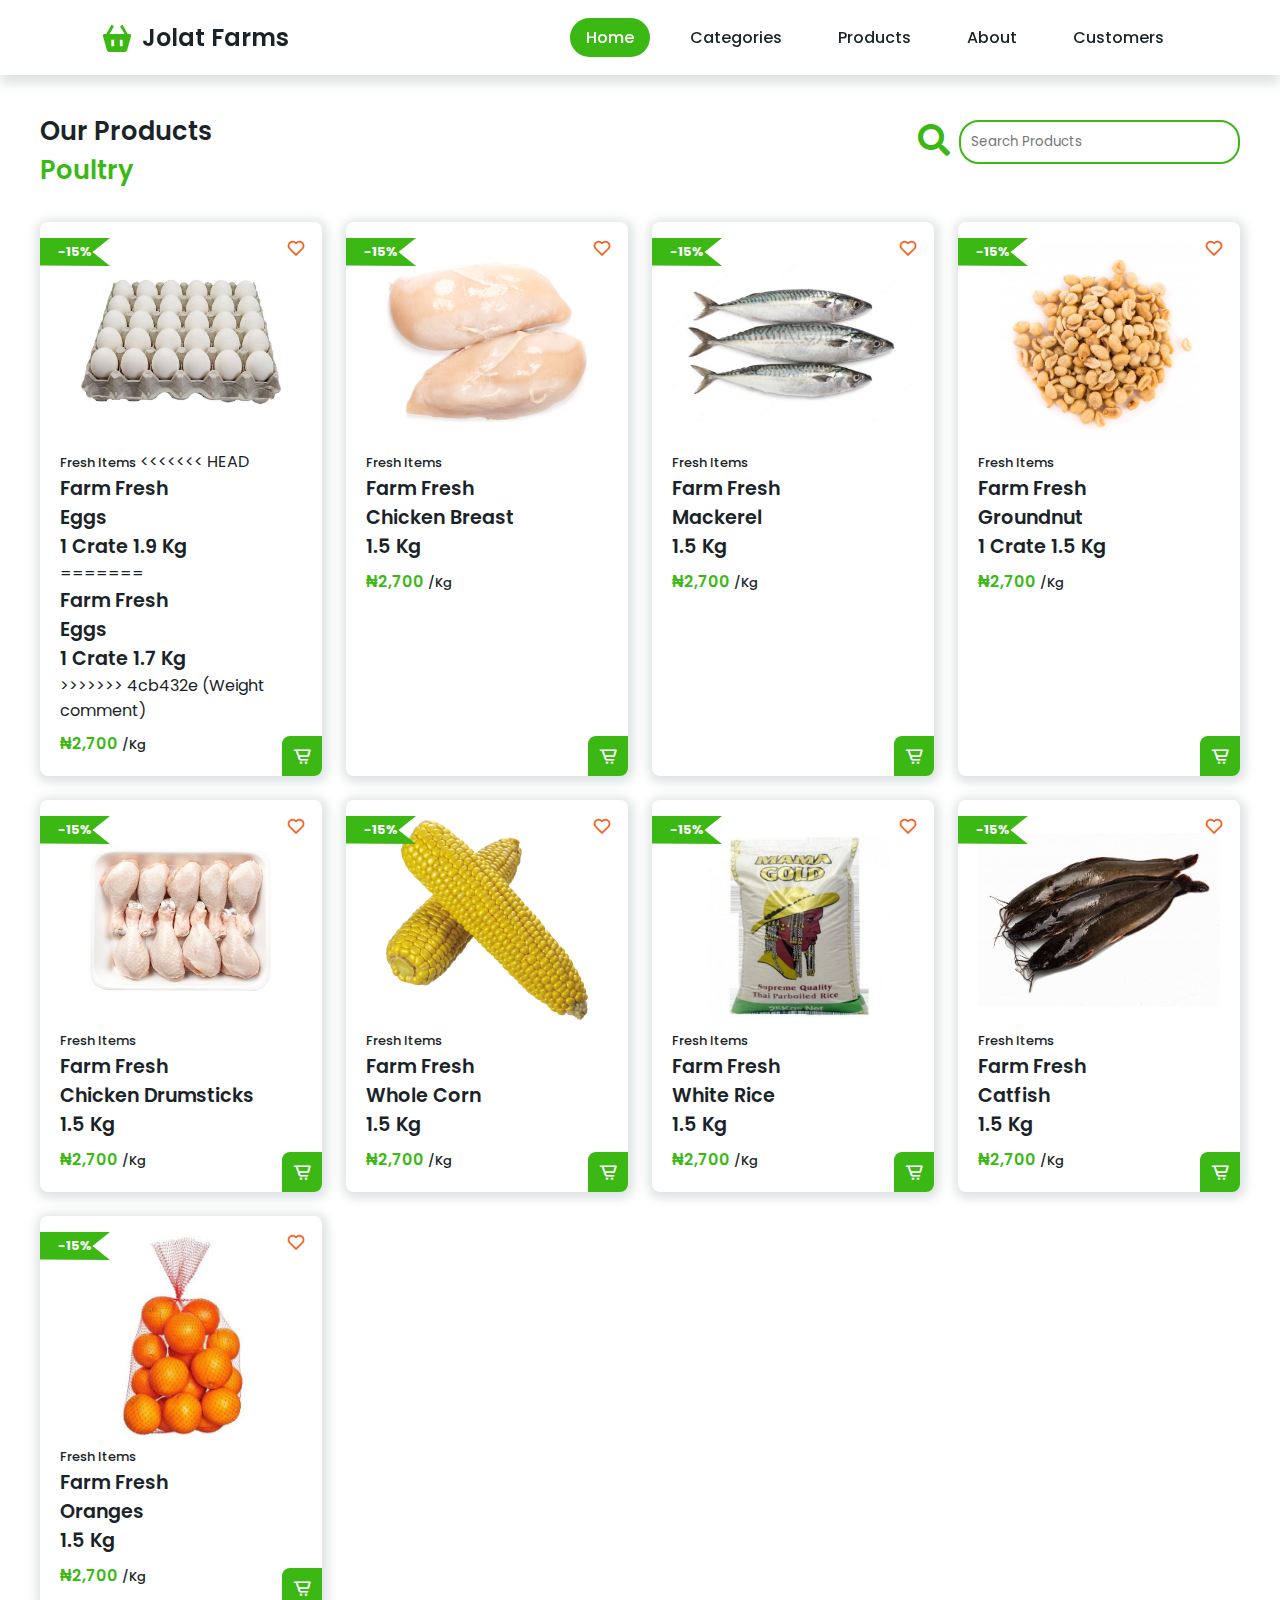
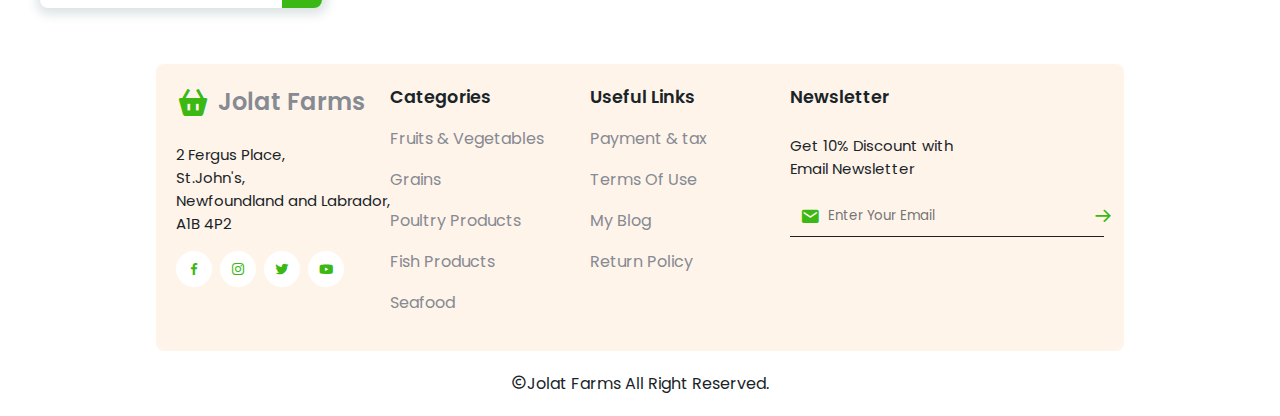
==== category1.html @ 1ea963d2 "Weight comment" ====
<!DOCTYPE html>
<html lang="en">
<head>
    <meta charset="UTF-8">
    <meta name="viewport" content="width=device-width, initial-scale=1.0">
    <title>Jolat Global Integrated Services</title>
    <!-- Link To CSS -->
    <link rel="stylesheet" href="style-products.css">
    <!-- Box Icons -->
    <link rel="stylesheet"
  href="https://cdn.jsdelivr.net/npm/boxicons@latest/css/boxicons.min.css">
  <!-- Link Swiper's CSS -->
  <link rel="stylesheet" 
  href="https://cdn.jsdelivr.net/npm/swiper@11/swiper-bundle.min.css" 
  />
  <!-- Link Search Icon -->
  <link rel="stylesheet" href="https://use.fontawesome.com/releases/v5.15.4/css/all.css"/>
</head>
<body>
    <!-- Navbar -->
    <header>
        <a href="index.html#home" class="logo"><i class="bx bxs-basket"></i>  Jolat Farms</a>
        <!-- Menu Icon -->

        <div class="bx bx-menu" id="menu-icon"></div>
        <!-- Nav list -->
        <ul class="navbar">
           <li><a href="index.html" class="home-active">Home</a></li>
           <li><a href="index.html#categories">Categories</a></li>
           <li><a href="index.html#products">Products</a></li>
           <li><a href="index.html#about">About</a></li>
           <li><a href="index.html#customers">Customers</a></li>


        </ul>
       
    </header>
    
    <!-- Products -->
    <section class="products" id="products">
        <div class="heading">
            <h1>Our Products<br><span>Poultry</span></h1>
            <form>
                <i class="fas fa-search"></i>
                <input type="text" name="" id="search-item" placeholder="Search Products" onkeyup="search()">
            </form>
        </div>
        <!-- Product Content -->
        <div class="products-container" id="products-container">
            <!-- Box 1 -->
            <div class="box">
                <img src="Images/eggs-product.jpeg" alt="">
                <span>Fresh Items</span>
<<<<<<< HEAD
                <h2>Farm Fresh <br>Eggs <br>1 Crate 1.9 Kg</h2>
=======
                <h2>Farm Fresh <br>Eggs <br>1 Crate 1.7 Kg</h2>
>>>>>>> 4cb432e (Weight comment)
                <h3 class="price">₦2,700 <span>/Kg</span></h3>
                <i class='bx bx-cart-alt'></i>
                <i class='bx bx-heart'></i>
                <span class="discount">-15%</span>
            </div>
            <!-- Box 2 -->
            <div class="box">
                <img src="Images/chicken-breast.png" alt="">
                <span>Fresh Items</span>
                <h2>Farm Fresh <br>Chicken Breast <br>1.5 Kg</h2>
                <h3 class="price">₦2,700 <span>/Kg</span></h3>
                <i class='bx bx-cart-alt'></i>
                <i class='bx bx-heart'></i>
                <span class="discount">-15%</span>
            </div>
            <!-- Box 3 -->
            <div class="box">
                <img src="Images/mackerel-product.jpeg" alt="">
                <span>Fresh Items</span>
                <h2>Farm Fresh <br>Mackerel <br>1.5 Kg</h2>
                <h3 class="price">₦2,700 <span>/Kg</span></h3>
                <i class='bx bx-cart-alt'></i>
                <i class='bx bx-heart'></i>
                <span class="discount">-15%</span>
            </div>
            <!-- Box 4 -->
            <div class="box">
                <img src="Images/groundnut-product.jpeg" alt="">
                <span>Fresh Items</span>
                <h2>Farm Fresh <br>Groundnut <br>1 Crate 1.5 Kg</h2>
                <h3 class="price">₦2,700 <span>/Kg</span></h3>
                <i class='bx bx-cart-alt'></i>
                <i class='bx bx-heart'></i>
                <span class="discount">-15%</span>
            </div>
            <!-- Box 5 -->
            <div class="box">
                <img src="Images/chicken-drumsticks.jpg" alt="">
                <span>Fresh Items</span>
                <h2>Farm Fresh <br>Chicken Drumsticks <br>1.5 Kg</h2>
                <h3 class="price">₦2,700 <span>/Kg</span></h3>
                <i class='bx bx-cart-alt'></i>
                <i class='bx bx-heart'></i>
                <span class="discount">-15%</span>
            </div>
            <!-- Box 6 -->
            <div class="box">
                <img src="Images/corn-product.png" alt="">
                <span>Fresh Items</span>
                <h2>Farm Fresh <br>Whole Corn <br>1.5 Kg</h2>
                <h3 class="price">₦2,700 <span>/Kg</span></h3>
                <i class='bx bx-cart-alt'></i>
                <i class='bx bx-heart'></i>
                <span class="discount">-15%</span>
            </div>
            <!-- Box 7 -->
            <div class="box">
                <img src="Images/rice-product.jpeg" alt="">
                <span>Fresh Items</span>
                <h2>Farm Fresh <br>White Rice <br>1.5 Kg</h2>
                <h3 class="price">₦2,700 <span>/Kg</span></h3>
                <i class='bx bx-cart-alt'></i>
                <i class='bx bx-heart'></i>
                <span class="discount">-15%</span>
            </div>
            <!-- Box 8 -->
            <div class="box">
                <img src="Images/catfish-product.jpeg" alt="">
                <span>Fresh Items</span>
                <h2>Farm Fresh <br>Catfish <br>1.5 Kg</h2>
                <h3 class="price">₦2,700 <span>/Kg</span></h3>
                <i class='bx bx-cart-alt'></i>
                <i class='bx bx-heart'></i>
                <span class="discount">-15%</span>
            </div>
            <!-- Box 9 -->
            <div class="box">
                <img src="Images/oranges-product.jpeg" alt="">
                <span>Fresh Items</span>
                <h2>Farm Fresh <br>Oranges <br>1.5 Kg</h2>
                <h3 class="price">₦2,700 <span>/Kg</span></h3>
                <i class='bx bx-cart-alt'></i>
                <i class='bx bx-heart'></i>
                <span class="discount">-15%</span>
            </div>
            
        </div>
    </section>
    
    <!-- Footer -->
    <section class="footer" id="footer">
        <div class="footer-box">
            <a href="#" class="logo1"><i class="bx bxs-basket"></i>  Jolat Farms</a>
            <p>2 Fergus Place, <br>St.John's, <br>Newfoundland and Labrador, <br>A1B 4P2</p>
            <div class="social">
                <a href="#"><i class='bx bxl-facebook' ></i></a>
                <a href="#"><i class='bx bxl-instagram' ></i></a>
                <a href="#"><i class='bx bxl-twitter' ></i></a>
                <a href="#"><i class='bx bxl-youtube' ></i></a>
            </div>  
        </div>
        <div class="footer-box">
            <h2>Categories</h2>
            <a href="#">Fruits & Vegetables</a>
            <a href="#">Grains</a>
            <a href="#">Poultry Products</a>
            <a href="#">Fish Products</a>
            <a href="#">Seafood</a>
        </div>
        <div class="footer-box">
            <h2>Useful Links</h2>
            <a href="#">Payment & tax</a>
            <a href="#">Terms Of Use</a>
            <a href="#">My Blog</a>
            <a href="#">Return Policy</a>
        </div>
        <div class="footer-box">
            <h2>Newsletter</h2>
            <p>Get 10% Discount with <br>Email Newsletter</p>
            <form action="">
                <i class='bx bxs-envelope'></i>
                <input type="email" name="" id="" placeholder="Enter Your Email">
                <i class='bx bx-arrow-back bx-rotate-180' ></i>


            </form>
        </div>
    </section>
    <!-- Copyright -->
    <div class="copyright">
        <p><i class='bx bx-copyright' ></i>Jolat Farms All Right Reserved.</p>
    </div>

    <!-- Swiper JS -->
    <script src="https://cdn.jsdelivr.net/npm/swiper@11/swiper-bundle.min.js"></script>

    <!-- Link to Js -->
    <script src="main.js"></script>
    
</body>
</html>
---- style-products.css ----
/* Google Fonts */
@import url('https://fonts.googleapis.com/css2?family=Poppins:ital,wght@0,100;0,200;0,300;0,400;0,500;0,600;0,700;0,800;0,900;1,100;1,200;1,300;1,400;1,500;1,600;1,700;1,800;1,900&display=swap');
*{
    font-family: "Poppins", sans-serif;
    margin: 0;
    padding: 0;
    box-sizing: border-box;
    list-style: none;
    text-decoration: none;
    scroll-padding-top: 2rem;
    scroll-behavior: smooth;
}
/* Some Variables */
:root {
    --green-color: #3cb815;
    --light-green-color: #c0eb7b;
    --orange-color: #ff7e00;
    --light-orange-color: #f75f1d;
    --text-color: #1a2428;
    --bg-color: white;
}
/* Custom Scroll Bar */

;::-webkit-scrollbar-thumb{
    width: 0.5rem;
    background: var(--green-color);
    border-radius: 5rem;
}
section{
    padding: 4.5rem 0 1.5rem;
}
img {
    width: 100%;
}
body{
    color: var(--text-color);
}
header{
    position: fixed;
    width: 100%;
    top: 0;
    right: 0;
    z-index: 1000;
    display: flex;
    align-items: center;
    justify-content: space-between;
    background: var(--bg-color);
    box-shadow: 0 8px 11px rgb(14 55 54/ 15%);
    padding: 20px 100px;
    transition: 0.5s;
}
.profile{
    display: flex;
    align-items: center;
    column-gap: 0.5rem;
    cursor: pointer;
}
.profile img{
    width: 40px;
    height: 40px;
    object-fit: cover;
    object-position: center;
    border-radius: 50%;
}
.profile span{
    font-size: 13px;
    font-weight: 500;
}
.logo{
    display: flex;
    align-items: center;
    font-size: 1.5rem;
    font-weight: 600;
    color: var(--text-color);
    column-gap: 0.5rem;
}
.logo .bx{
    font-size: 34px;
    color: var(--green-color);
}
.navbar{
    display: flex;
    column-gap: 1.5rem;
}
.navbar a{
    font-size: 1rem;
    font-weight: 500;
    color: var(--text-color);
    padding: 0.5rem 1rem;
}
.navbar a:hover, 
.navbar .home-active{
    background: var(--green-color);
    border-radius: 5rem;
    color: var(--bg-color);
    transition: background 0.5s;
}
#menu-icon{
    font-size: 24px;
    cursor: pointer;
    z-index: 10001;
    display: none;
}
.heading{
    display: flex;
    justify-content: space-between;
    align-items: center;
    margin-top: 20px;
}
.heading h1{
    font-size: 1.6rem;
    font-weight: 600;
}
.heading span{
    color: var(--green-color);
}

/* Products */
.products{
    max-width: 1200px;
    margin-left: auto;
    margin-right: auto;
}
.products .heading{
    display: flex;
    justify-content: space-between;
    align-items: center;
    margin-top: 20px;
}
.products .heading h1{
    display: block;
    justify-content: start;
    margin-top: 20px;
    text-align: left;

}
.products .heading .fas{
    /* padding-top: 5px; */
    padding-right: 5px;
    font-size: 2rem;
    display: flexbox;
    color: var(--green-color);
    transform: translateY(6px);
    justify-content: end;
}

#search-item{
    border-radius: 20px;
    padding: 10px;
    border-color: var(--green-color);
    border-style: solid;
}
.products-container{
    display: grid;
    grid-template-columns: repeat(auto-fill,minmax(250px,auto));
    gap: 1.5rem;
    margin-top: 2rem;
}
.products-container .box{
    padding: 20px;
    box-shadow: 1px 2px 11px 4px rgb(14 55 54/ 15%);
    border-radius: 0.5rem;
    position: relative;
}
.products-container .box img{
    width: 100%;
    height: 200px;
    object-fit: contain;
    object-position: center;
}
.products-container .box span{
    font-weight: 500;
    font-size: 13px;
}
.products-container .box h2{
    font-size: 1.2rem;
    font-weight: 600;
}
.products-container .box .price{
    font-size: 1rem;
    font-weight: 600;
    margin-top: 0.5rem;
    color: var(--green-color);
}
.products-container .box .price span{
    color: var(--text-color);
}
.products-container .box .bx-cart-alt{
    position: absolute;
    right: 0;
    bottom: 0;
    padding: 10px;
    background: var(--green-color);
    color: var(--bg-color);
    font-size: 20px;
    border-radius: 0.5rem;
    border-radius: 0.5rem 0 0.5rem 0;
}
.products-container .box .bx-cart-alt:hover{
    background: var(--orange-color);
    transition: 0.2s all linear;
}
.products-container .box .bx-heart{
    position: absolute;
    top: 1rem;
    right: 1rem;
    font-size: 20px;
    color: var(--light-orange-color);
}
.products-container .box .discount{
    position: absolute;
    top: 1rem;
    left: 0;
    background: var(--green-color);
    color: var(--bg-color);
    padding: 4px 18px;
    clip-path: polygon(100% 0%, 75% 50%, 100% 100%, 0 98%, 0% 50%, 0 0);
    font-weight: bold;
}

/* Footer Section */
.footer{
    max-width: 968px;
    margin-left: auto;
    margin-right: auto;
    display: grid;
    grid-template-columns: repeat(auto-fit,minmax(200px,auto));
    gap: 1,5rem;
    margin-top: 2rem;
    background: #fef4ea;
    border-radius: 0.5rem;
    padding: 20px;
}
.logo1{
    display: flex;
    align-items: center;
    font-size: 1.5rem;
    font-weight: 600;
    color: var(--text-color);
    column-gap: 0.5rem;
}
.logo1 .bx{
    font-size: 34px;
    color: var(--green-color);
}
.footer-box{
    display: flex;
    flex-direction: column;
}
.footer-box p{
    font-size: 0.938rem;
    margin: 0.5rem 0 1rem;
}
.social{
    display: flex;
    align-items: center;
    column-gap: 0.5rem;
}
.social .bx{
    padding: 10px;
    background: var(--bg-color);
    color: var(--green-color);
    border-radius: 5rem;   
}
.social .bx:hover{
    background: var(--green-color);
    color: var(--bg-color);
    transition: 0.2s all linear;
}
.footer-box h2{
    font-size: 1.1rem;
    font-weight: 600;
    margin-bottom: 1rem;
}
.footer-box a{
    color: #868a92;
    margin-bottom: 1rem;
}
.footer-box a:hover{
    color: var(--green-color);
}
.footer-box form{
    border-bottom: 1px solid var(--text-color);
    padding: 10px;
    display: flex;
    align-items: center;
    column-gap: 0.5rem;
}
.footer-box form input{
    background: transparent;
    border: none;
    outline: none;
}
.footer-box form .bx{
    font-size: 20px;
    color: var(--green-color);
    cursor: pointer;
}
.footer-box form .bxs-envelope{
    color: var(--green-color);
}
.copyright{
    text-align: center;
    padding: 20px;
}
/* Making Responsive */
@media(max-width:1080px){
    header{
        padding: 18px 60px;
    }
    .home-text{
        padding: 0 100px;
    }
    .container img{
        right: 100px;
    }
}
@media(max-width:991px){
    header{
        padding: 18px 4%;
    }
    html, body{
        overflow-x: hidden;
    }
    section{
        padding: 50px 4%;
    }
    .home-text h1{
        font-size: 2rem;
    }
    .swiper-button-next,
    .swiper-button-prev{
        margin: 0;
    }
    .footer-box form .bx-arrow-back{
        transform: translateX(-50px);
    }
}
@media(max-width:852px){
    header{
        padding: 12px 4%;
    }
    html, body{
        overflow-x: hidden;
    }
    #menu-icon{
        display: initial;
    }
    .navbar{
        position: absolute;
        top: -578px;
        left: 0;
        right: 0;
        display: flex;
        flex-direction: column;
        background: var(--bg-color);
        box-shadow: 4px 4px 4px rgb(14 55 54/ 15%);
        transition: 0.2s all linear;
        text-align: left;
    }
    .navbar a{
        padding: 1rem;
        margin: 1rem;
        display: block;
    }
    .navbar a:hover,.navbar .home-active{
        border-radius: 0.5rem;
        color: var(--bg-color);
    }
    .navbar.active{
        top: 100%;
    }
    .home-text h1{
        font-size: 1.7rem;
    }
    .btn{
        padding: 0.6rem 1,2rem;
    }
    .products-container{
        grid-template-columns: repeat(auto-fit,minmax(244px,auto));
    }
    .footer-box form .bx-arrow-back{
        transform: translateX(-125px);
    }
}
@media(max-width:712px){
    #container img{
        right: 20px;
        width: 60rem;
    }
    .heading h1{
        font-size: 1.2rem;
    }
    .about{
        grid-template-columns: repeat(auto-fit,minmax(20rem,auto));
    }
    .about img{
        order: 2;
    }
    .about-text{
        text-align: center;
        display: flex;
        flex-direction: column;
        align-items: center;
        justify-content: center;
    }
    .btn{
        max-width: 164px;
    }
    .footer-box form .bx-arrow-back{
        transform: translateX(-70px);
    }
    .customers h2{
        font-size: 1.2rem;

    }
}
@media(max-width:642px){
    .logo{
        font-size: 1.25rem;
    }
    .container img{
        right: 0;
        width: 370px;
    }
    .footer-box form .bx-arrow-back{
        transform: translateX(20px);
    }
}
@media(max-width:546px){
    .logo{
        font-size: 1.25rem;
    }
    .products .heading h1{
        text-wrap: nowrap;
        font-size: 1.5rem;
    }
    .products .heading form #search-item{
        padding-right: 0;
        width: 100%;
    }
    .products .heading form{
        transform: translateX(7px);
    }
    .container img{
        right: 0;
        width: 370px;
        height: 820px;
        object-fit: contain;

    }
    .footer-box form .bx-arrow-back{
        transform: translateX(-50px);
    }
}
@media(max-width:450px){
    .logo{
        font-size: 1.25rem;
    }
    .products .heading form{
        transform: translateX(-10px);
    }
    .home-text{
        font-size: 1rem;
        padding-left: 25px;
    }
    .swiper-button-next{
        visibility: hidden;
    }
    .swiper-button-prev{
        visibility: hidden;
    }
    .footer-box form .bx-arrow-back{
        transform: translateX(20px);
    }
    .heading{
        flex-direction: column;
        text-align: center;
    }
    .heading .btn{
        margin-top: 1rem;
    }
    .categories-container{
        gap: 1.5rem;
    }

}
@media(max-width:370px){
    .logo{
        font-size: 1.25rem;
    }
    .products .heading form{
        transform: translateX(-5px);
    }
    .home-text{
        font-size: 1rem;
        padding-left: 25px;
    }
    .swiper-button-next{
        visibility: hidden;
    }
    .swiper-button-prev{
        visibility: hidden;
    }
    .footer-box form .bx-arrow-back{
        transform: translateX(5px);
    }
    .heading{
        flex-direction: column;
        text-align: center;
    }
    .heading .btn{
        margin-top: 1rem;
    }
    .categories-container{
        gap: 1.5rem;
    }
}
@media(max-width:350px){
    .logo{
        font-size: 1.25rem;
    }
    .products .heading form{
        transform: translateX(-2px);
    }
    .home-text{
        font-size: 1rem;
        padding-left: 25px;
    }
    .swiper-button-next{
        visibility: hidden;
    }
    .swiper-button-prev{
        visibility: hidden;
    }
    .footer-box form .bx-arrow-back{
        transform: translateX(-30px);
    }
    .heading{
        flex-direction: column;
        text-align: center;
    }
    .heading .btn{
        margin-top: 1rem;
    }
    .categories-container{
        gap: 1.5rem;
    }
}
@media(max-width:320px){
    .logo{
        font-size: 1.25rem;
    }
    .products .heading form{
        transform: translateX(0px);
    }
    .home-text{
        font-size: 1rem;
        padding-left: 25px;
    }
    .swiper-button-next{
        visibility: hidden;
    }
    .swiper-button-prev{
        visibility: hidden;
    }
    .footer-box form .bx-arrow-back{
        transform: translateX(-50px);
    }
    .heading{
        flex-direction: column;
        text-align: center;
    }
    .heading .btn{
        margin-top: 1rem;
    }
    .categories-container{
        gap: 1.5rem;
    }
}
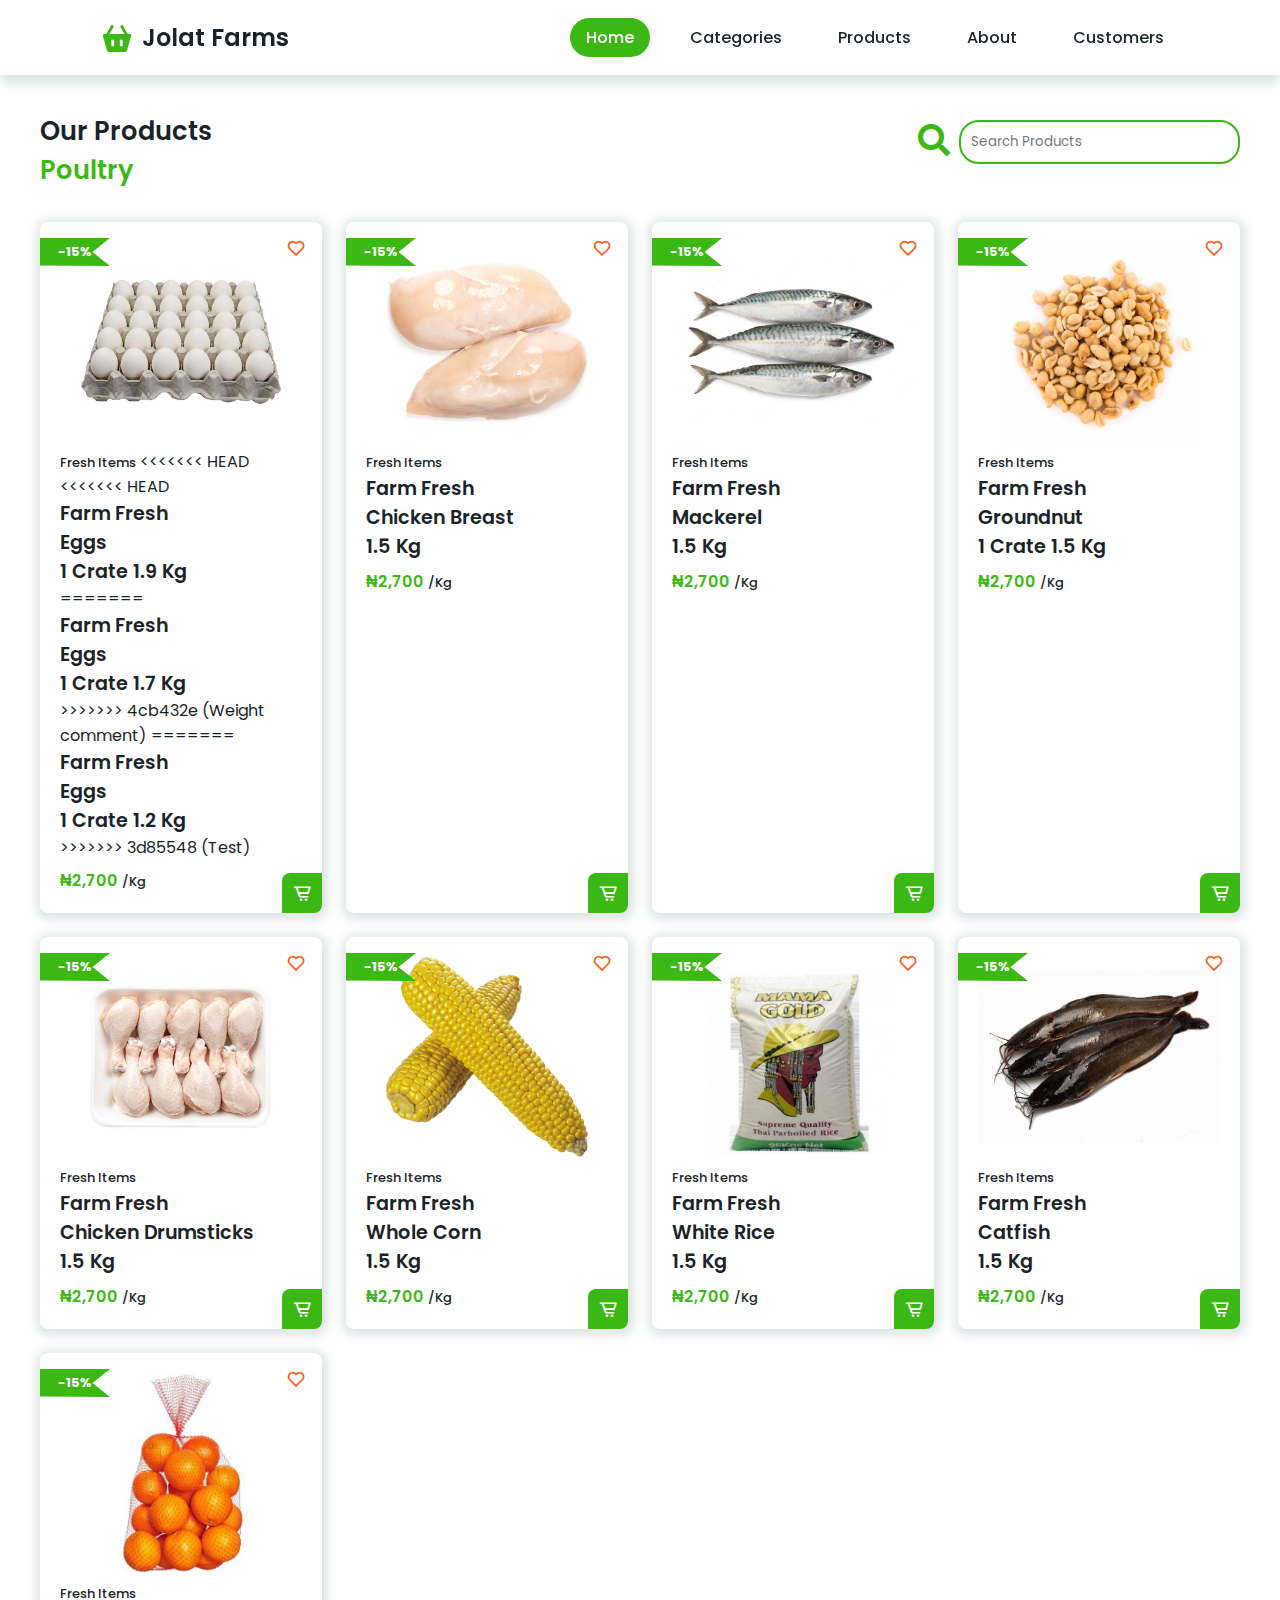
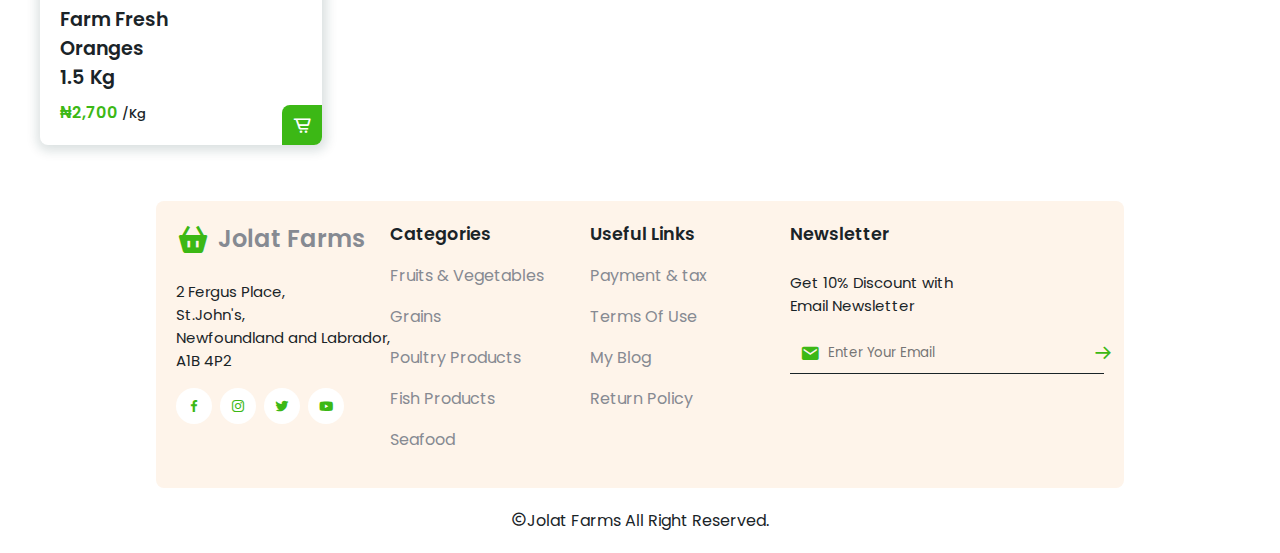
==== commit d7aa7c4d: "Test" ====
--- a/category1.html
+++ b/category1.html
@@ -52,10 +52,14 @@
                 <img src="Images/eggs-product.jpeg" alt="">
                 <span>Fresh Items</span>
 <<<<<<< HEAD
+<<<<<<< HEAD
                 <h2>Farm Fresh <br>Eggs <br>1 Crate 1.9 Kg</h2>
 =======
                 <h2>Farm Fresh <br>Eggs <br>1 Crate 1.7 Kg</h2>
 >>>>>>> 4cb432e (Weight comment)
+=======
+                <h2>Farm Fresh <br>Eggs <br>1 Crate 1.2 Kg</h2>
+>>>>>>> 3d85548 (Test)
                 <h3 class="price">₦2,700 <span>/Kg</span></h3>
                 <i class='bx bx-cart-alt'></i>
                 <i class='bx bx-heart'></i>
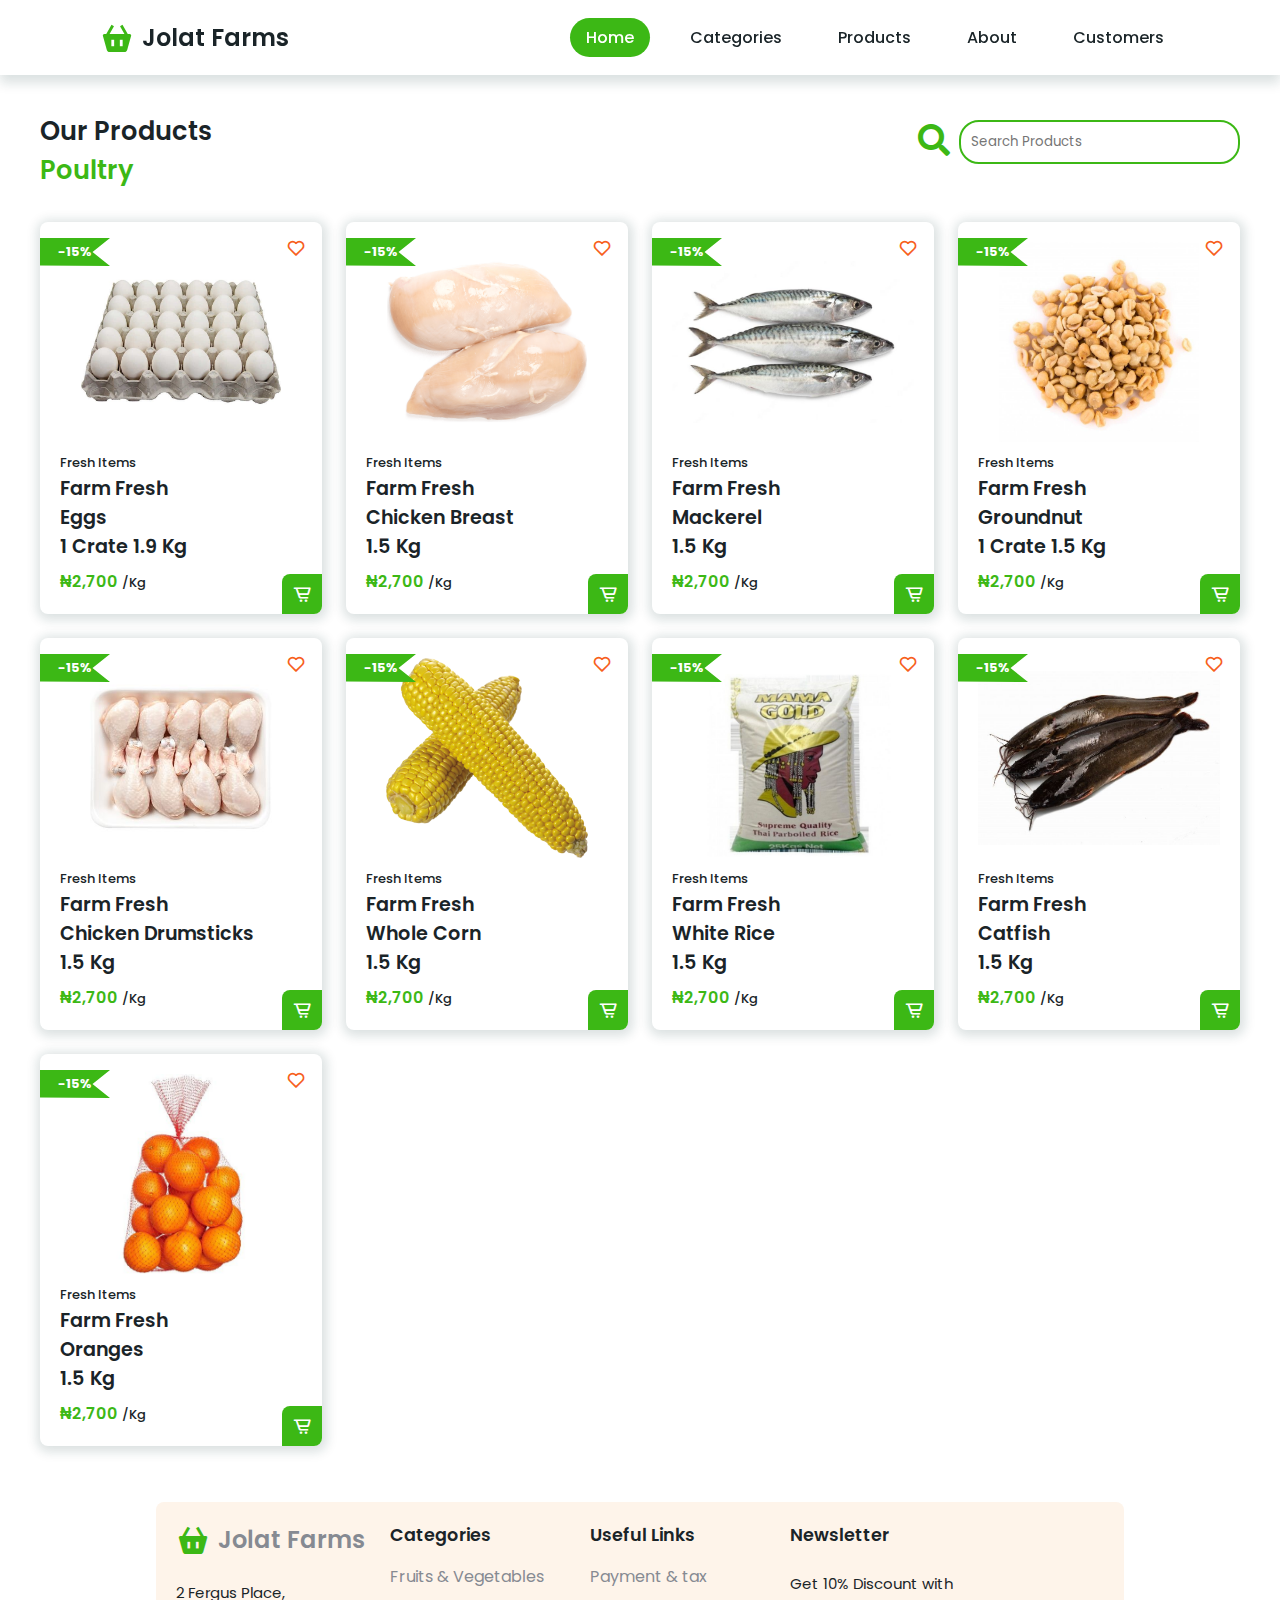
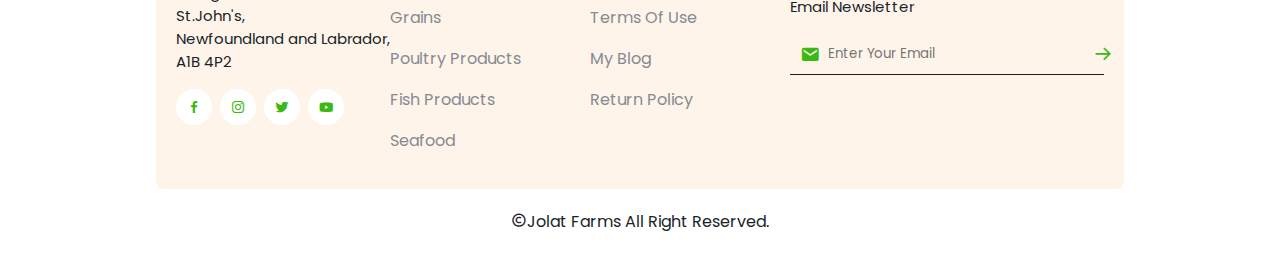
==== commit a1d215f0: "Test1" ====
--- a/category1.html
+++ b/category1.html
@@ -51,15 +51,7 @@
             <div class="box">
                 <img src="Images/eggs-product.jpeg" alt="">
                 <span>Fresh Items</span>
-<<<<<<< HEAD
-<<<<<<< HEAD
                 <h2>Farm Fresh <br>Eggs <br>1 Crate 1.9 Kg</h2>
-=======
-                <h2>Farm Fresh <br>Eggs <br>1 Crate 1.7 Kg</h2>
->>>>>>> 4cb432e (Weight comment)
-=======
-                <h2>Farm Fresh <br>Eggs <br>1 Crate 1.2 Kg</h2>
->>>>>>> 3d85548 (Test)
                 <h3 class="price">₦2,700 <span>/Kg</span></h3>
                 <i class='bx bx-cart-alt'></i>
                 <i class='bx bx-heart'></i>
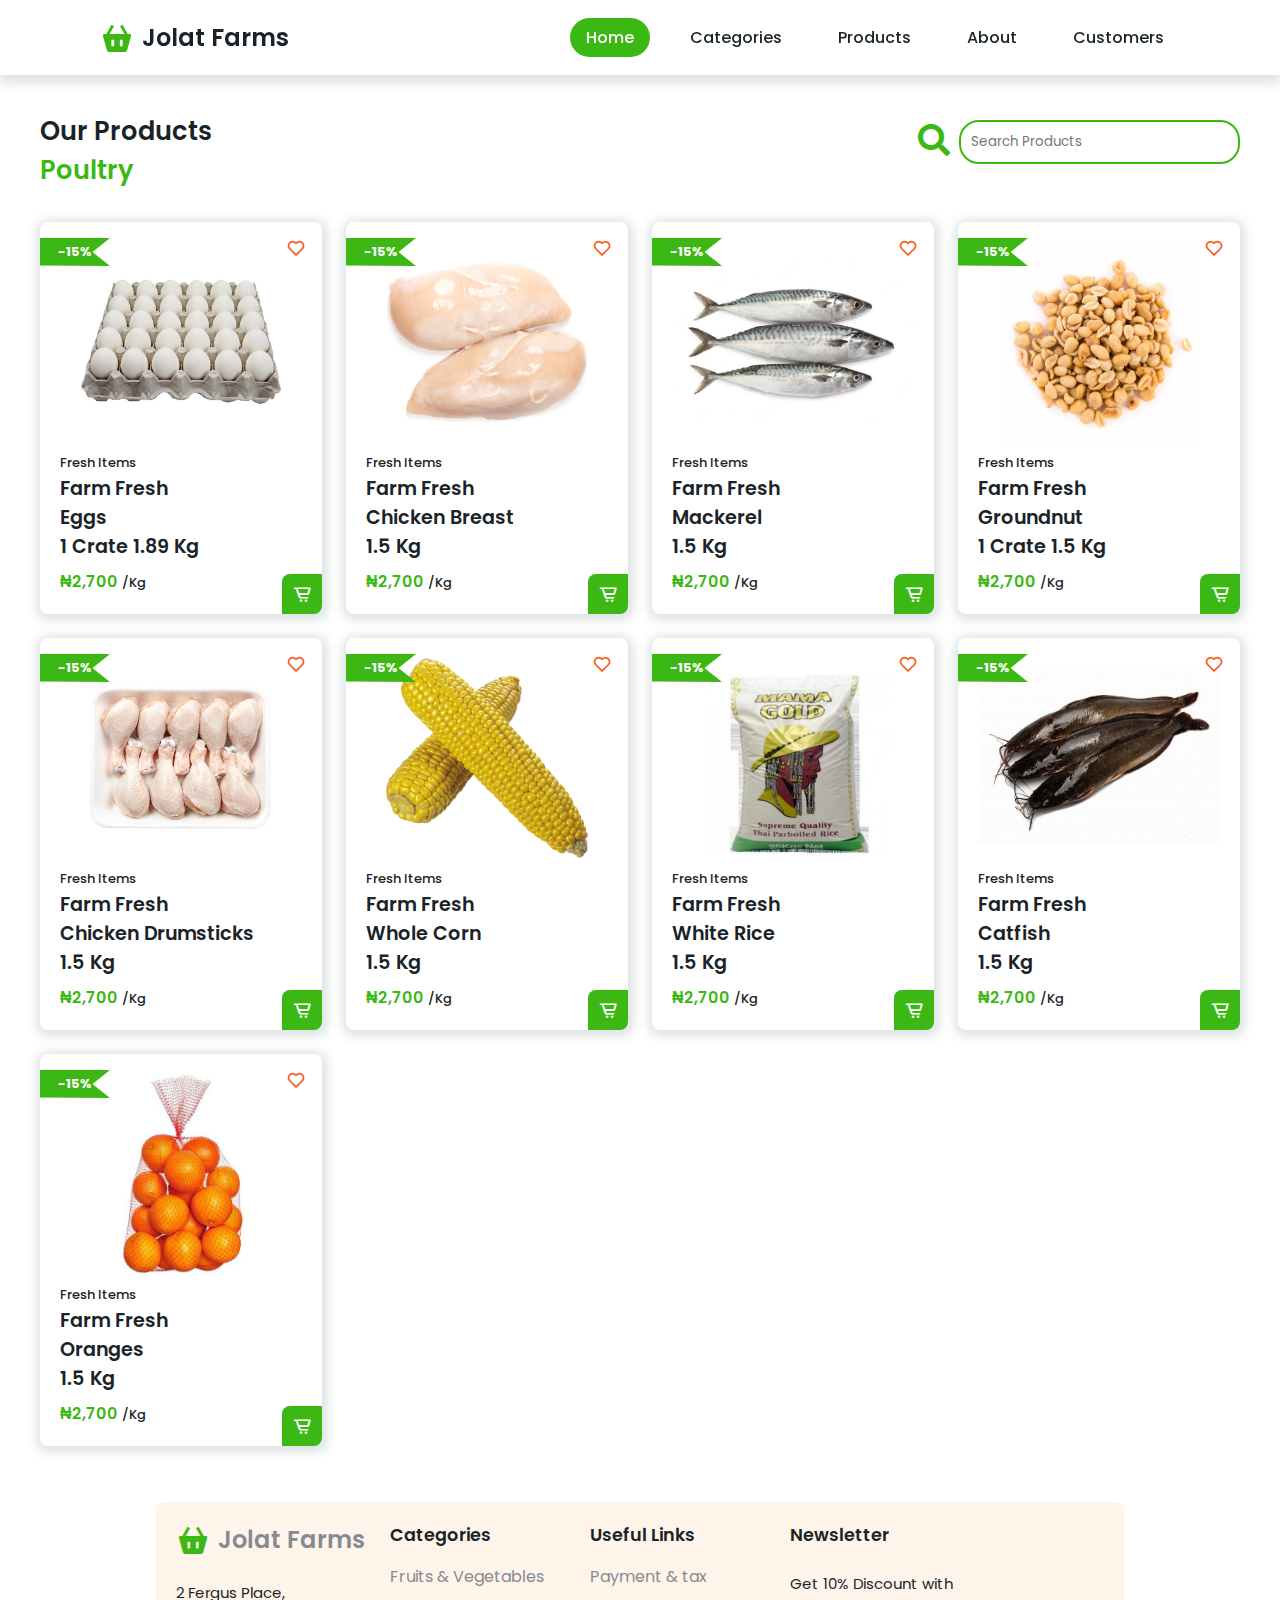
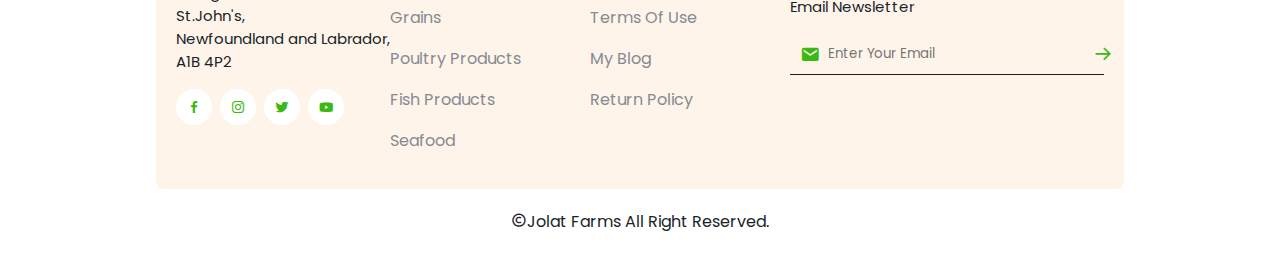
==== commit 8a7fe858: "Test2" ====
--- a/category1.html
+++ b/category1.html
@@ -51,7 +51,7 @@
             <div class="box">
                 <img src="Images/eggs-product.jpeg" alt="">
                 <span>Fresh Items</span>
-                <h2>Farm Fresh <br>Eggs <br>1 Crate 1.9 Kg</h2>
+                <h2>Farm Fresh <br>Eggs <br>1 Crate 1.89 Kg</h2>
                 <h3 class="price">₦2,700 <span>/Kg</span></h3>
                 <i class='bx bx-cart-alt'></i>
                 <i class='bx bx-heart'></i>
--- a/style-products.css
+++ b/style-products.css
@@ -91,7 +91,7 @@
 .navbar a:hover, 
 .navbar .home-active{
     background: var(--green-color);
-    border-radius: 5rem;
+    border-radius: 6rem;
     color: var(--bg-color);
     transition: background 0.5s;
 }
@@ -453,7 +453,7 @@
         transform: translateX(-50px);
     }
 }
-@media(max-width:450px){
+@media(max-width:440px){
     .logo{
         font-size: 1.25rem;
     }
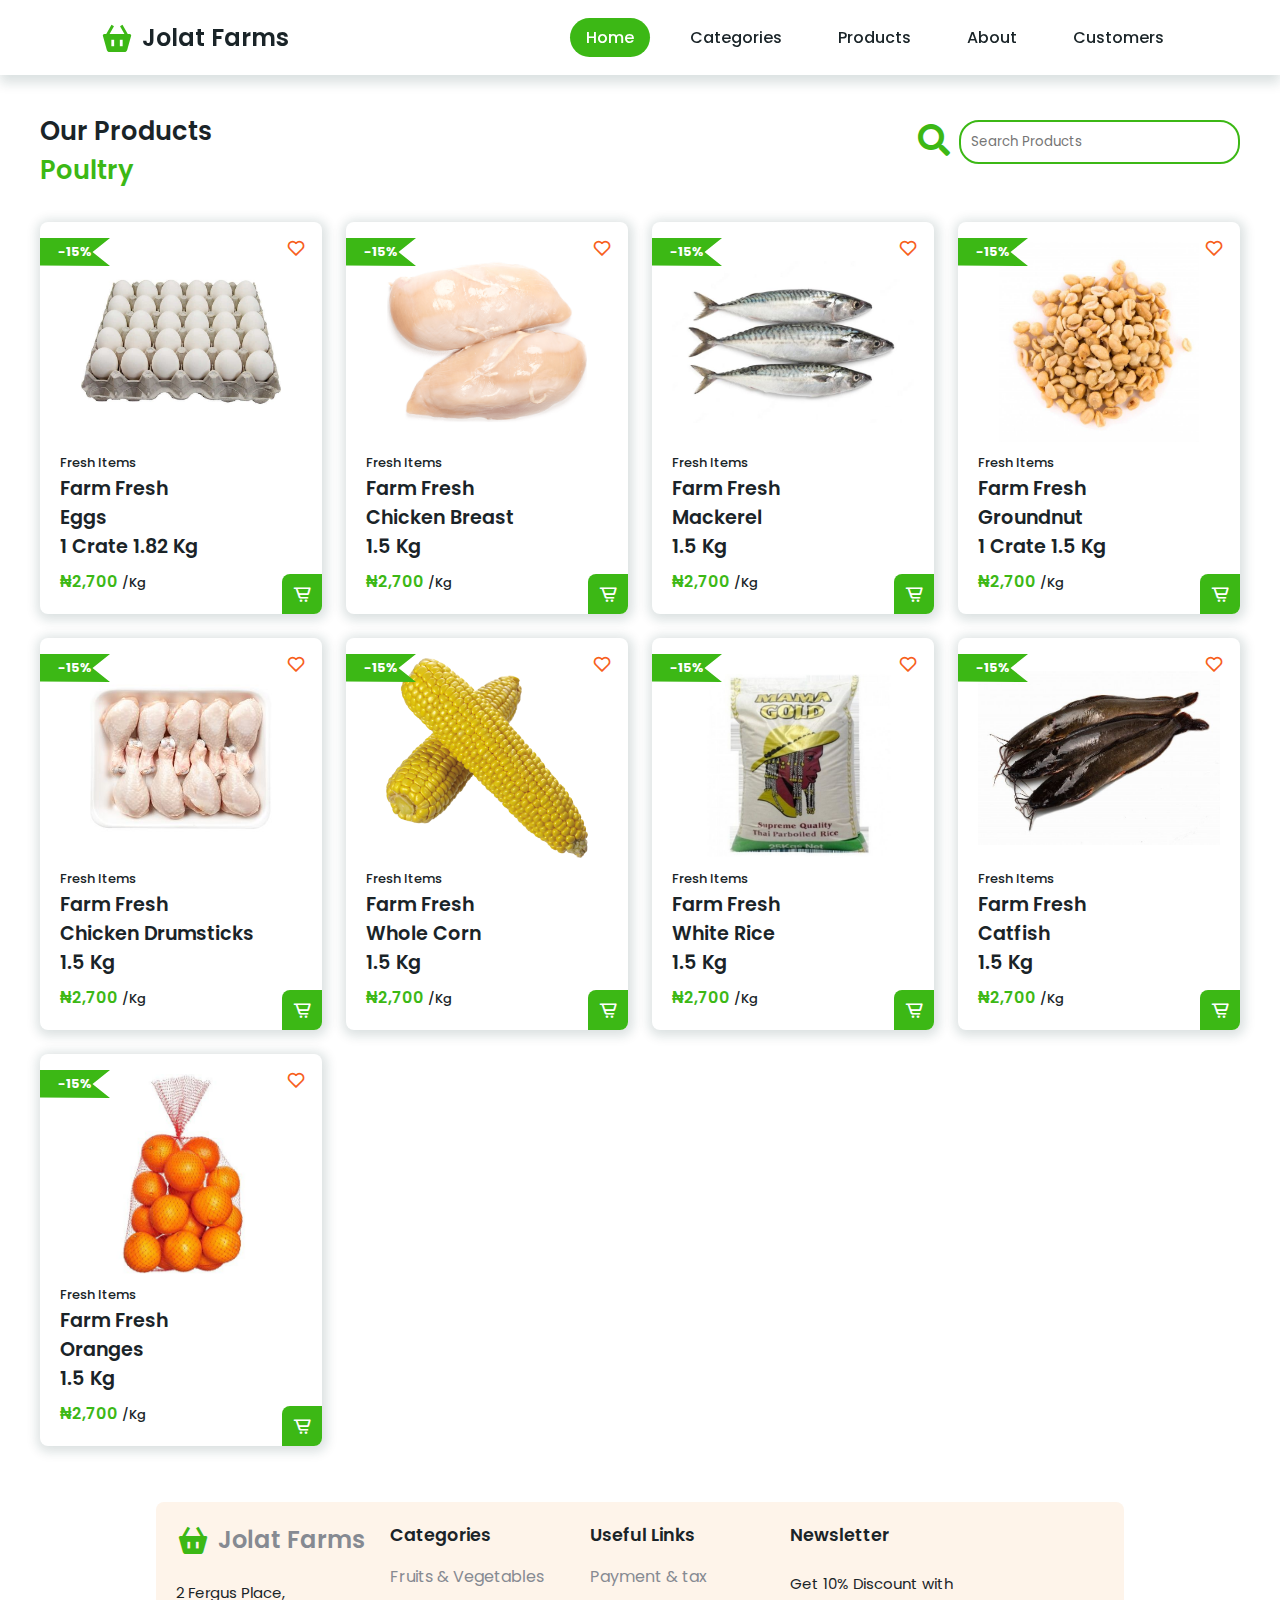
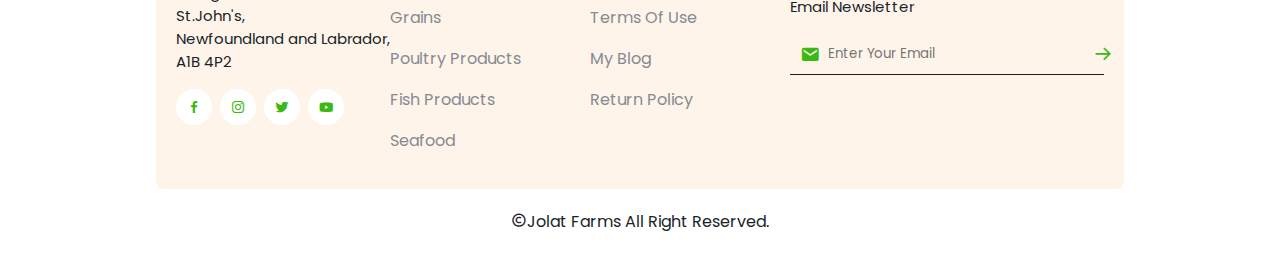
==== commit 3ef4a46d: "kg" ====
--- a/category1.html
+++ b/category1.html
@@ -51,7 +51,7 @@
             <div class="box">
                 <img src="Images/eggs-product.jpeg" alt="">
                 <span>Fresh Items</span>
-                <h2>Farm Fresh <br>Eggs <br>1 Crate 1.89 Kg</h2>
+                <h2>Farm Fresh <br>Eggs <br>1 Crate 1.82 Kg</h2>
                 <h3 class="price">₦2,700 <span>/Kg</span></h3>
                 <i class='bx bx-cart-alt'></i>
                 <i class='bx bx-heart'></i>
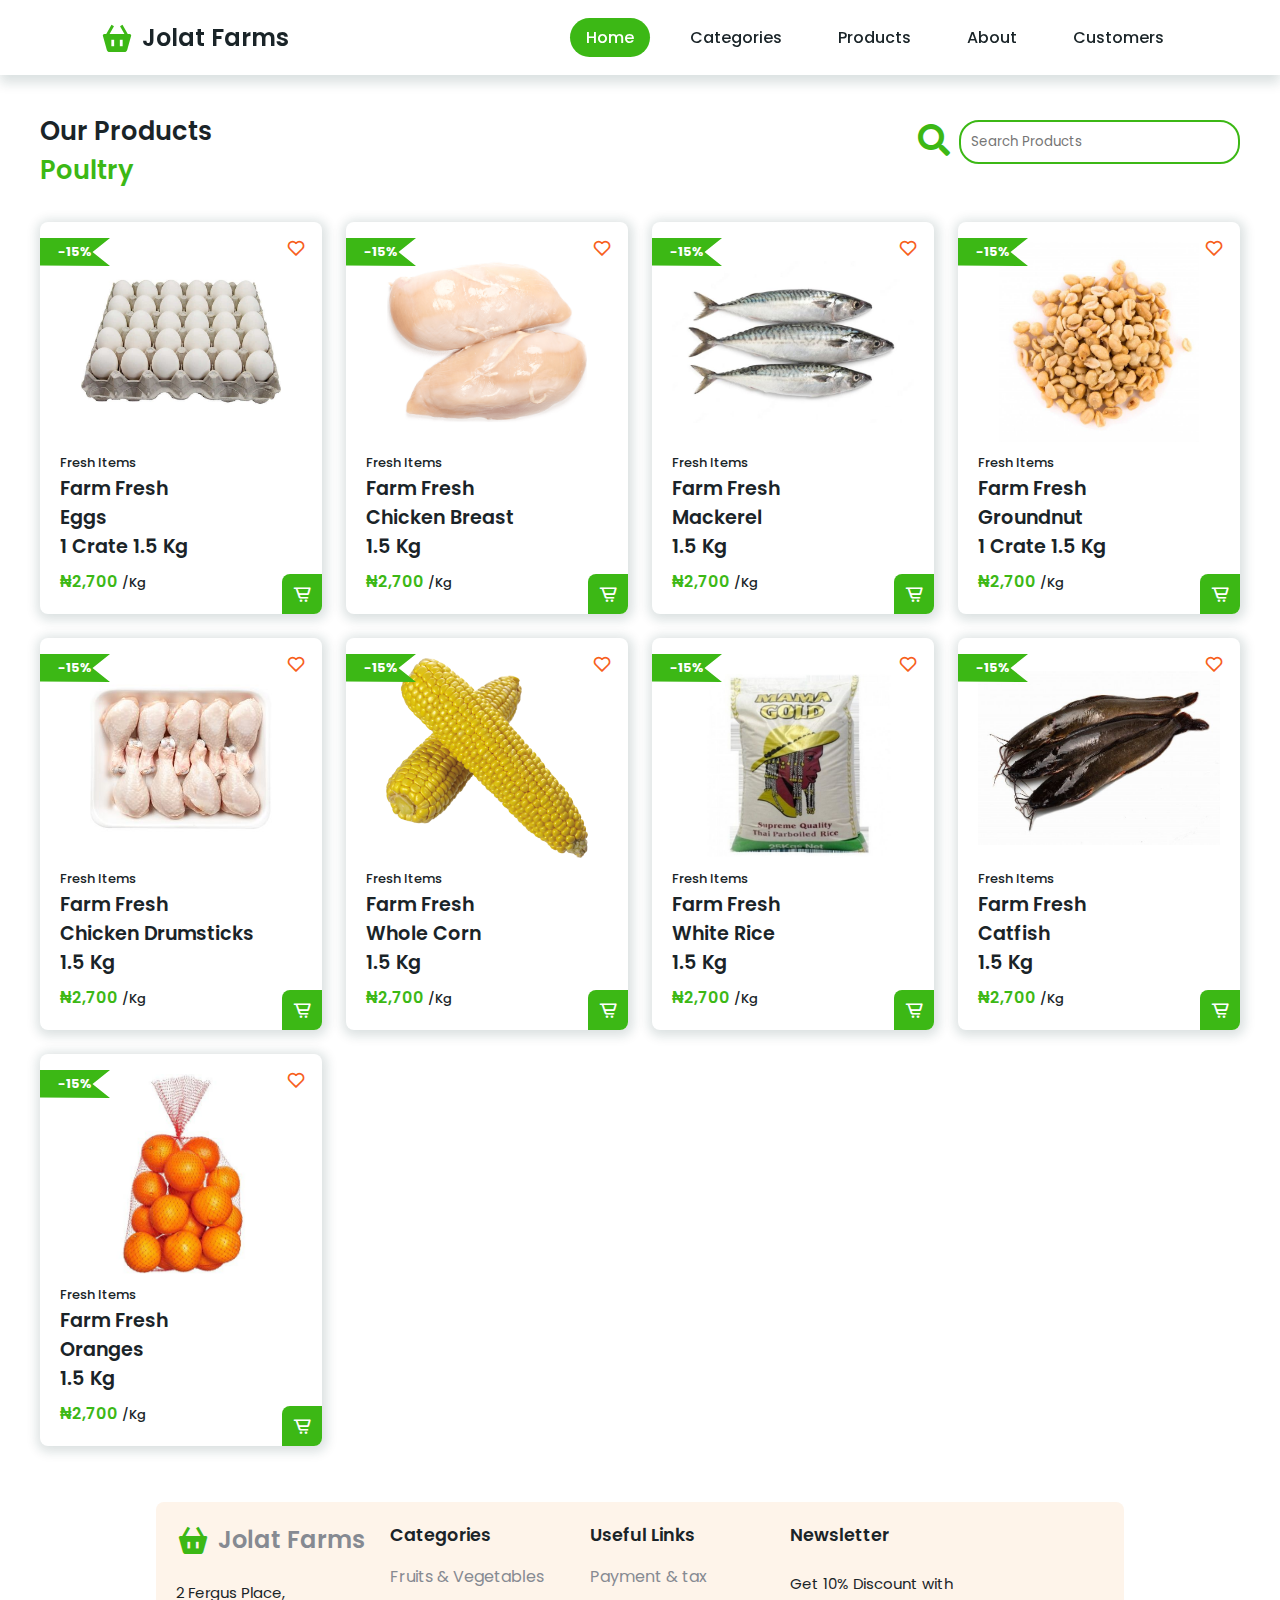
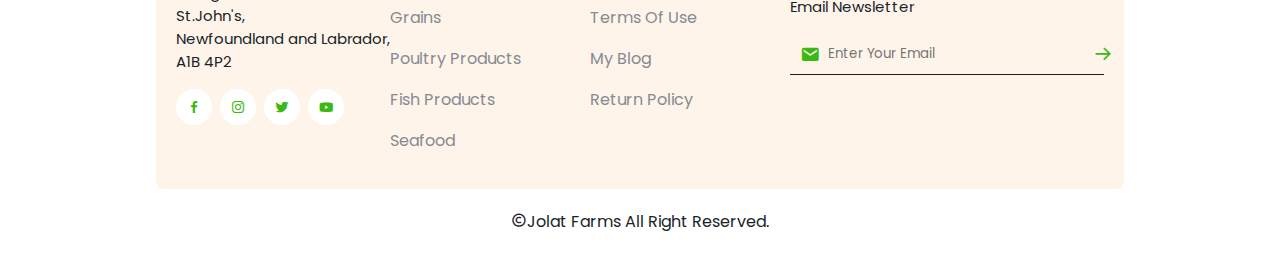
==== commit 8e7931fc: "done" ====
--- a/category1.html
+++ b/category1.html
@@ -51,7 +51,7 @@
             <div class="box">
                 <img src="Images/eggs-product.jpeg" alt="">
                 <span>Fresh Items</span>
-                <h2>Farm Fresh <br>Eggs <br>1 Crate 1.82 Kg</h2>
+                <h2>Farm Fresh <br>Eggs <br>1 Crate 1.5 Kg</h2>
                 <h3 class="price">₦2,700 <span>/Kg</span></h3>
                 <i class='bx bx-cart-alt'></i>
                 <i class='bx bx-heart'></i>
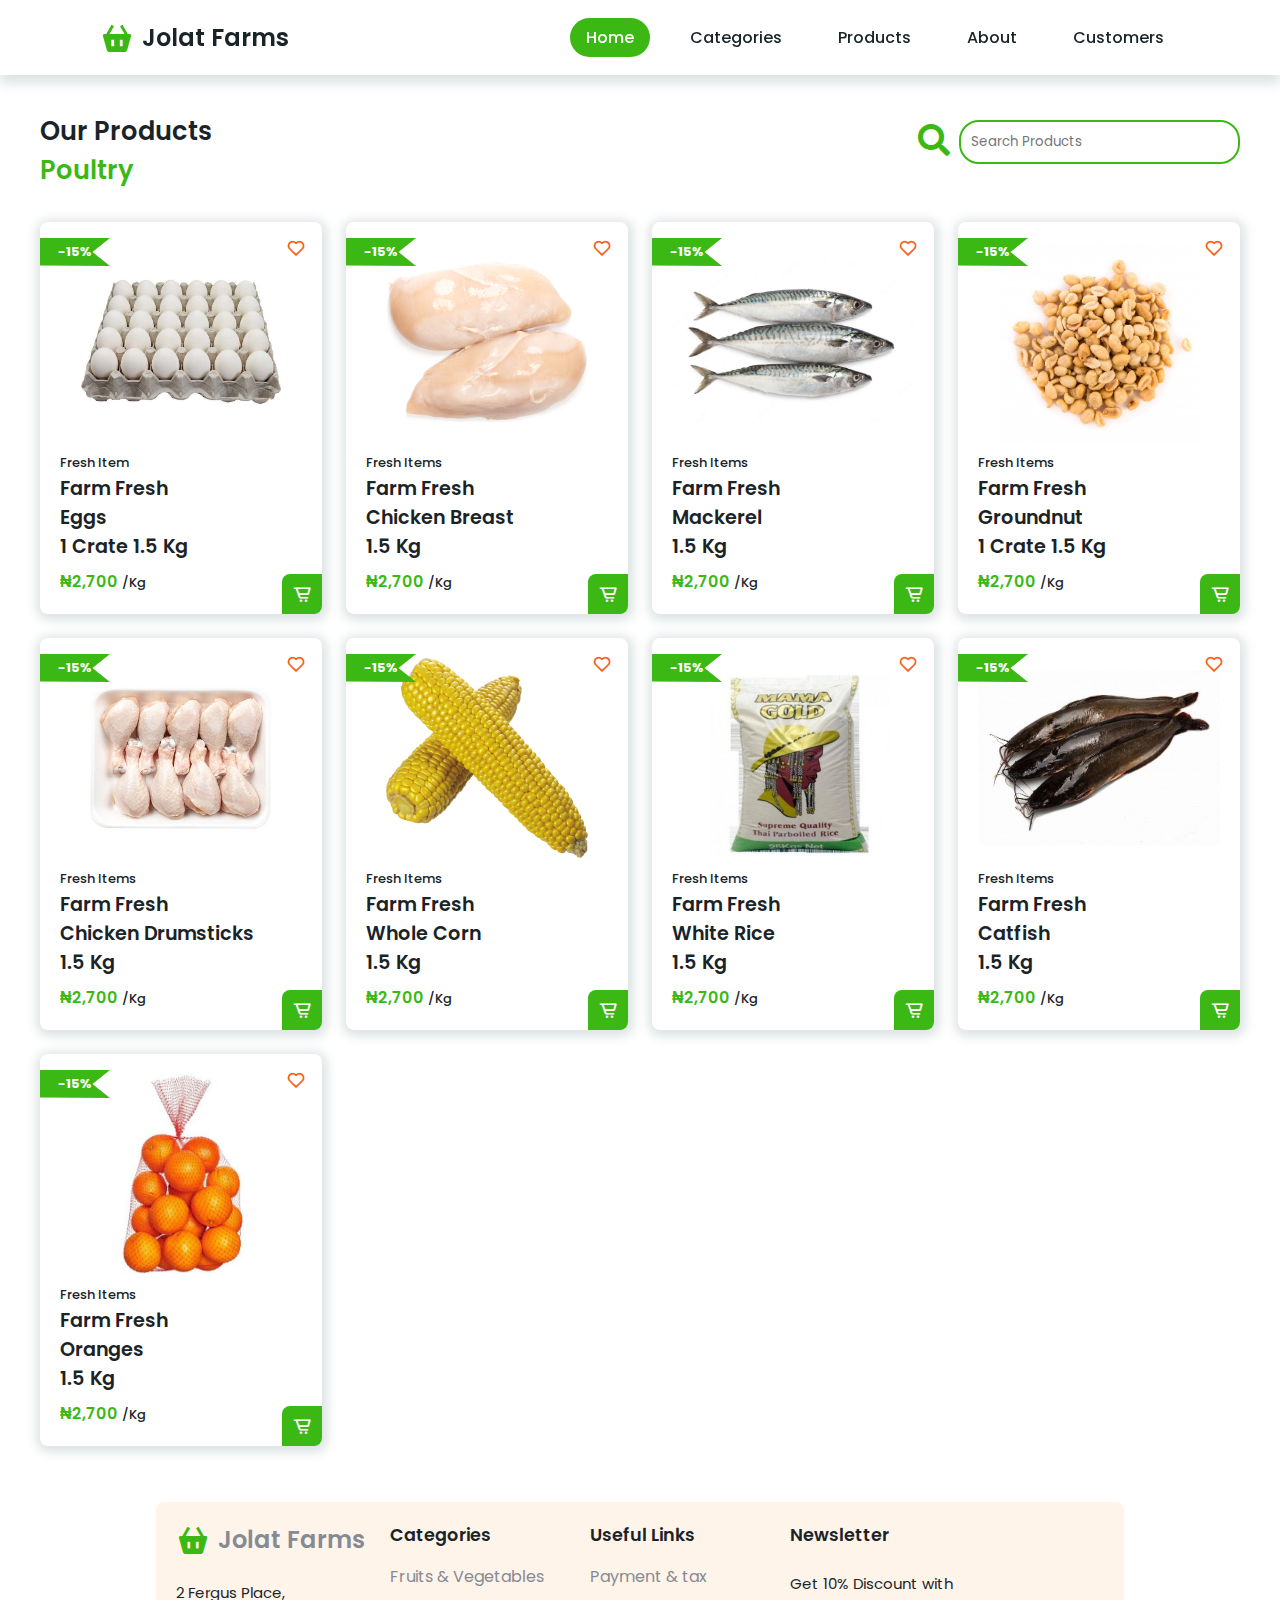
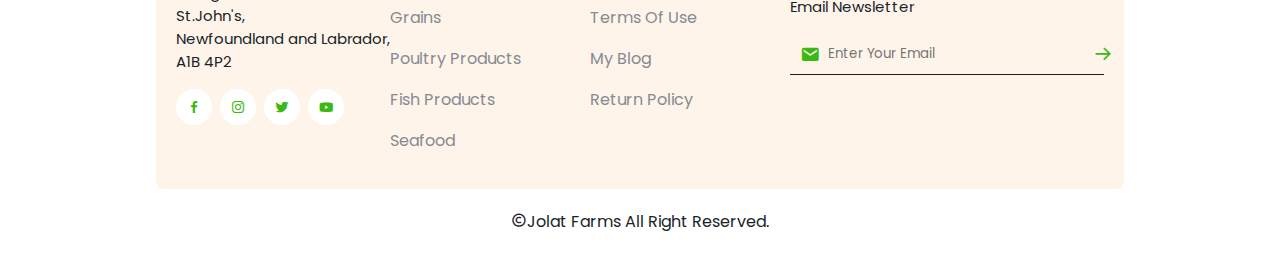
==== commit 86a0fe1f: "new" ====
--- a/category1.html
+++ b/category1.html
@@ -50,7 +50,7 @@
             <!-- Box 1 -->
             <div class="box">
                 <img src="Images/eggs-product.jpeg" alt="">
-                <span>Fresh Items</span>
+                <span>Fresh Item</span>
                 <h2>Farm Fresh <br>Eggs <br>1 Crate 1.5 Kg</h2>
                 <h3 class="price">₦2,700 <span>/Kg</span></h3>
                 <i class='bx bx-cart-alt'></i>
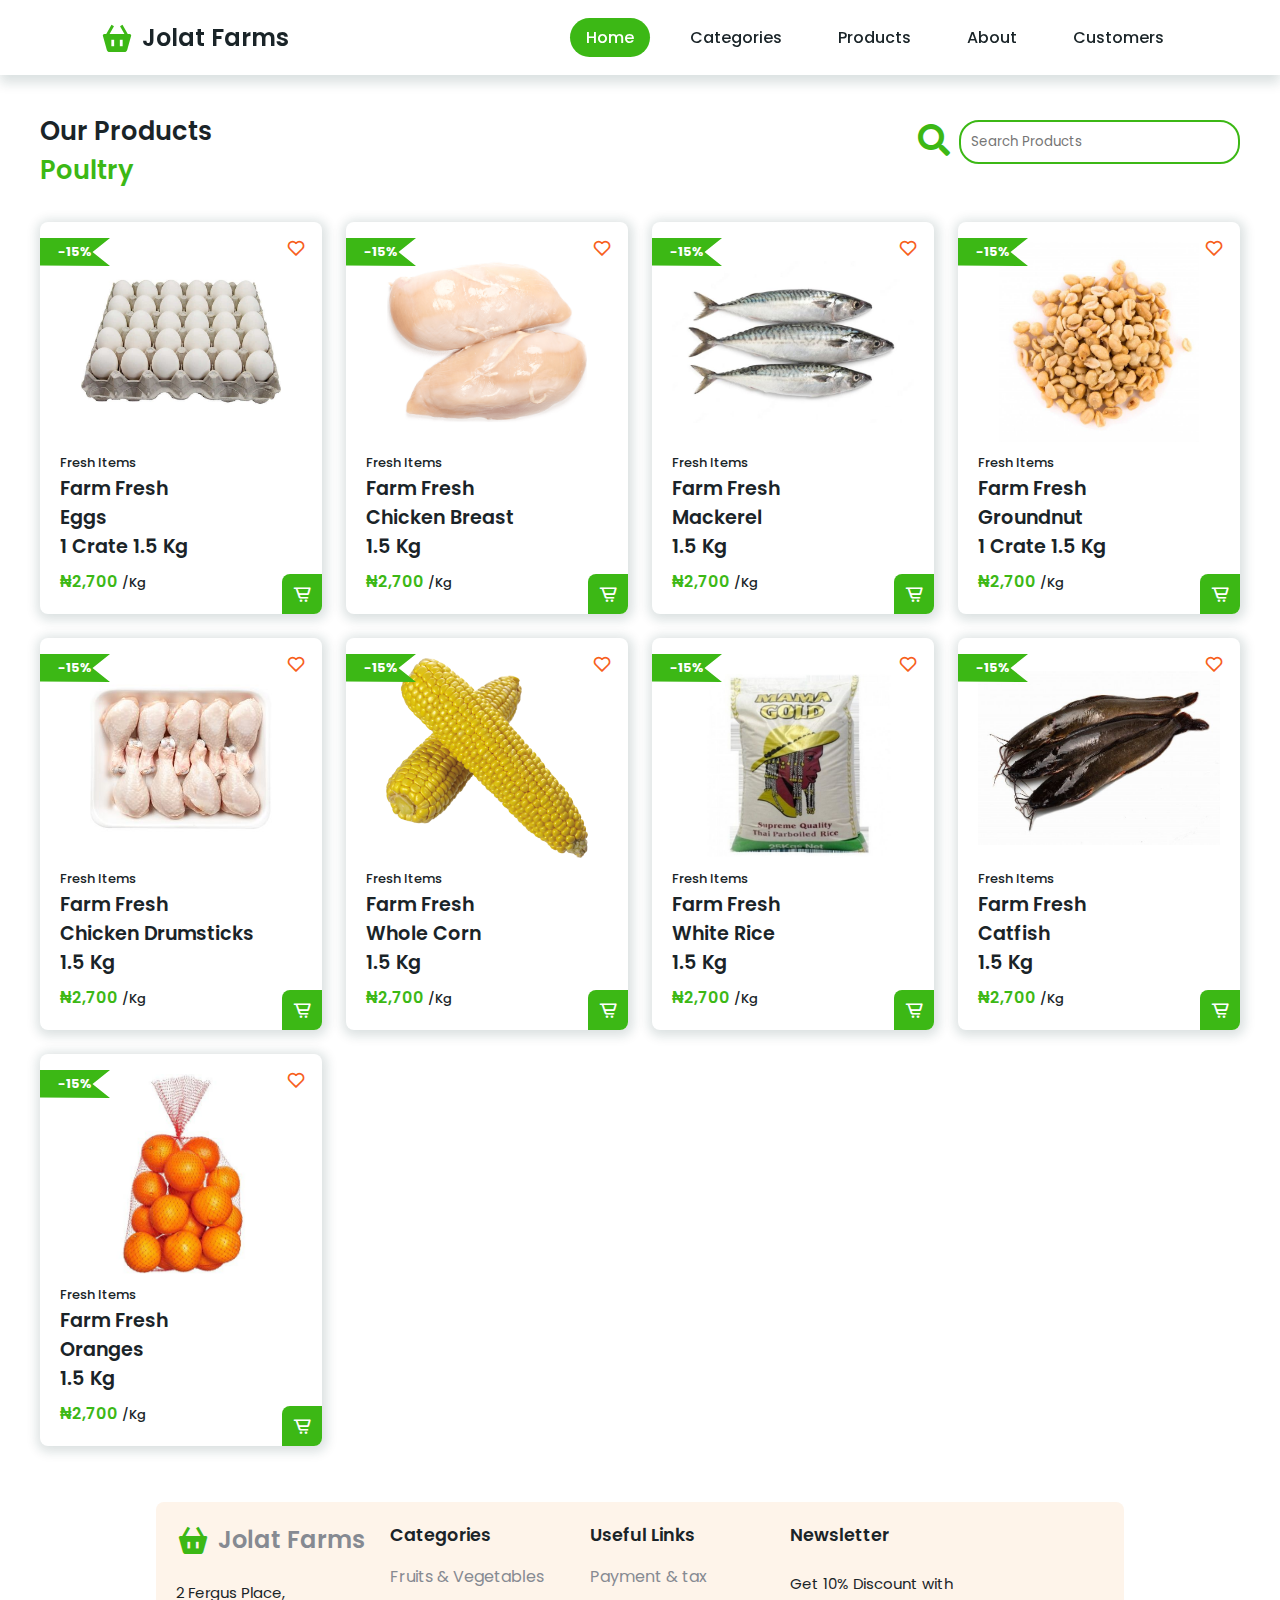
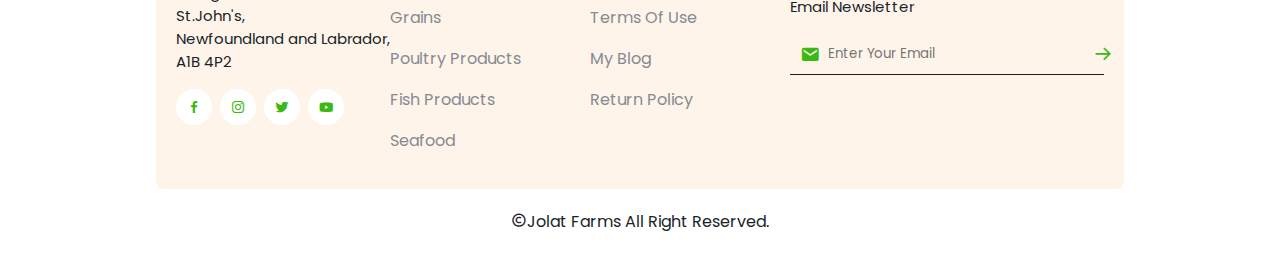
==== commit 3dd7fc81: "comment added" ====
--- a/category1.html
+++ b/category1.html
@@ -50,7 +50,7 @@
             <!-- Box 1 -->
             <div class="box">
                 <img src="Images/eggs-product.jpeg" alt="">
-                <span>Fresh Item</span>
+                <span>Fresh Items</span>
                 <h2>Farm Fresh <br>Eggs <br>1 Crate 1.5 Kg</h2>
                 <h3 class="price">₦2,700 <span>/Kg</span></h3>
                 <i class='bx bx-cart-alt'></i>
